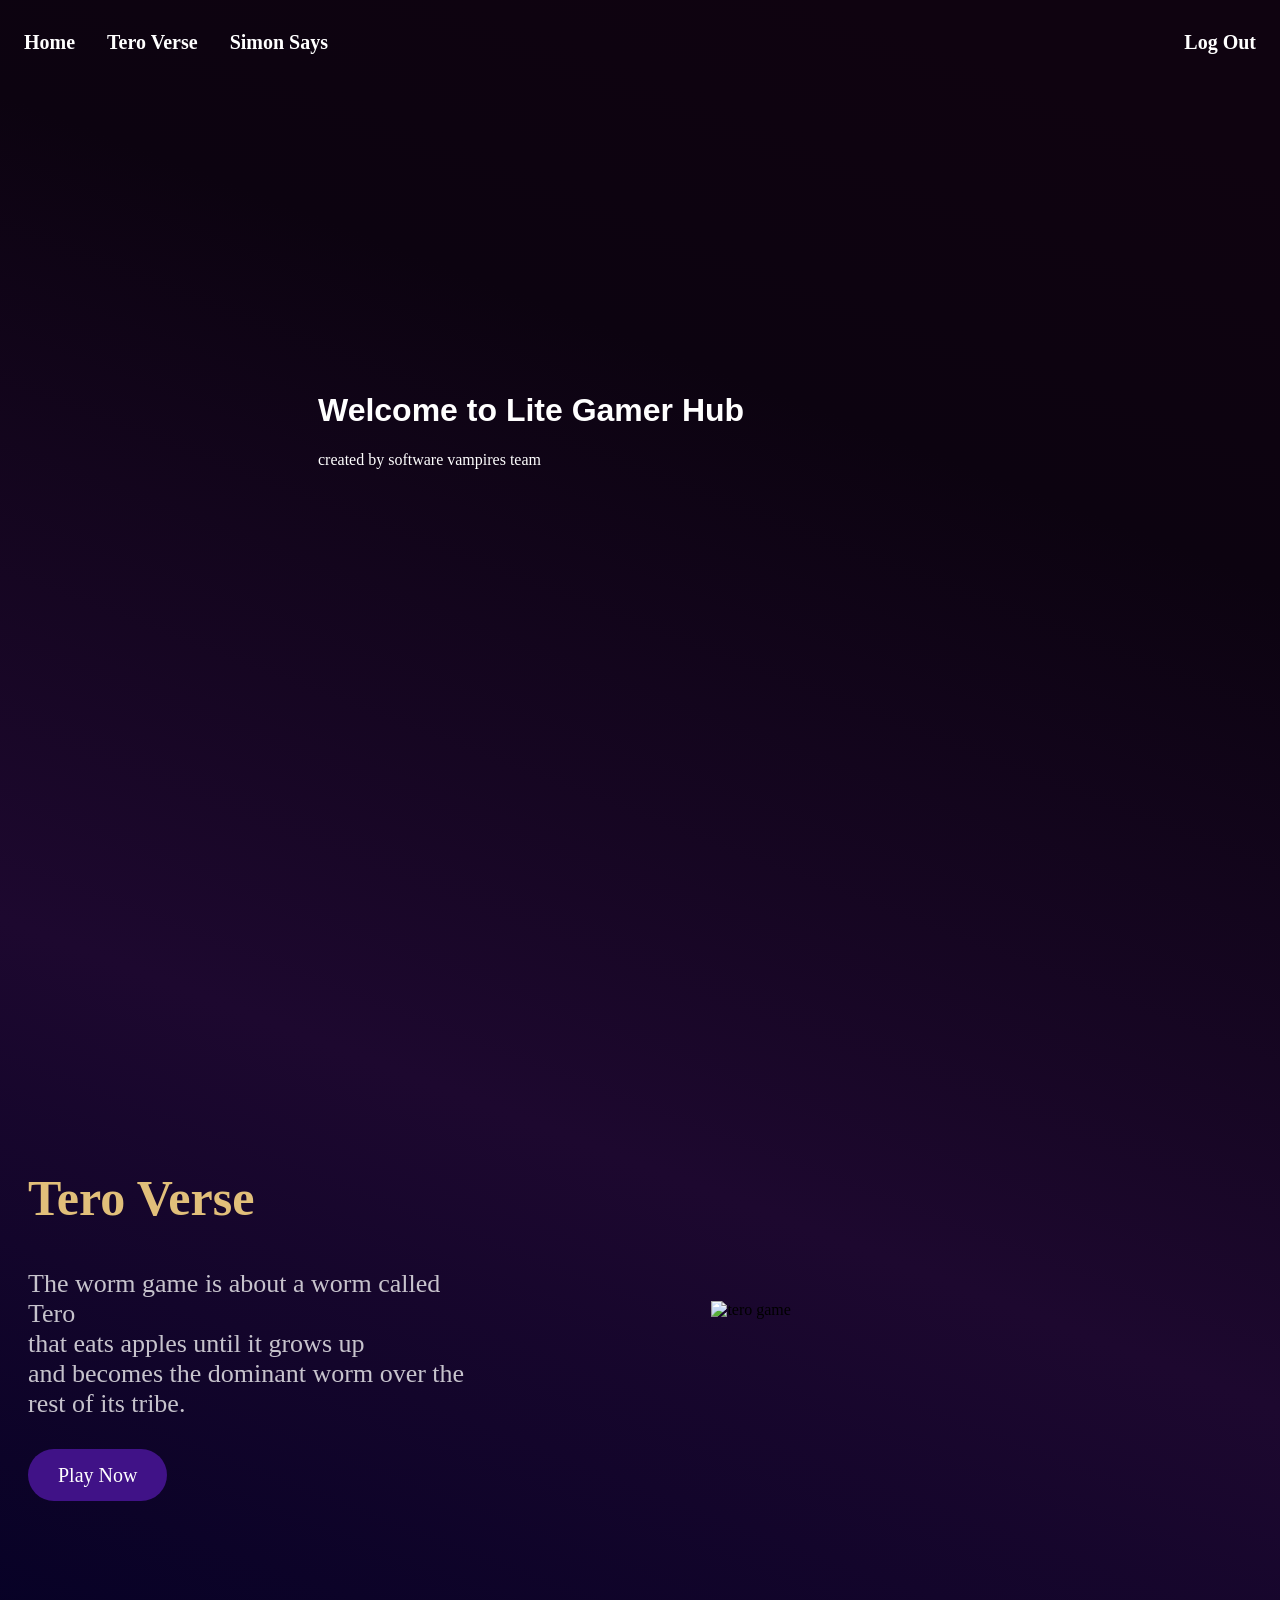
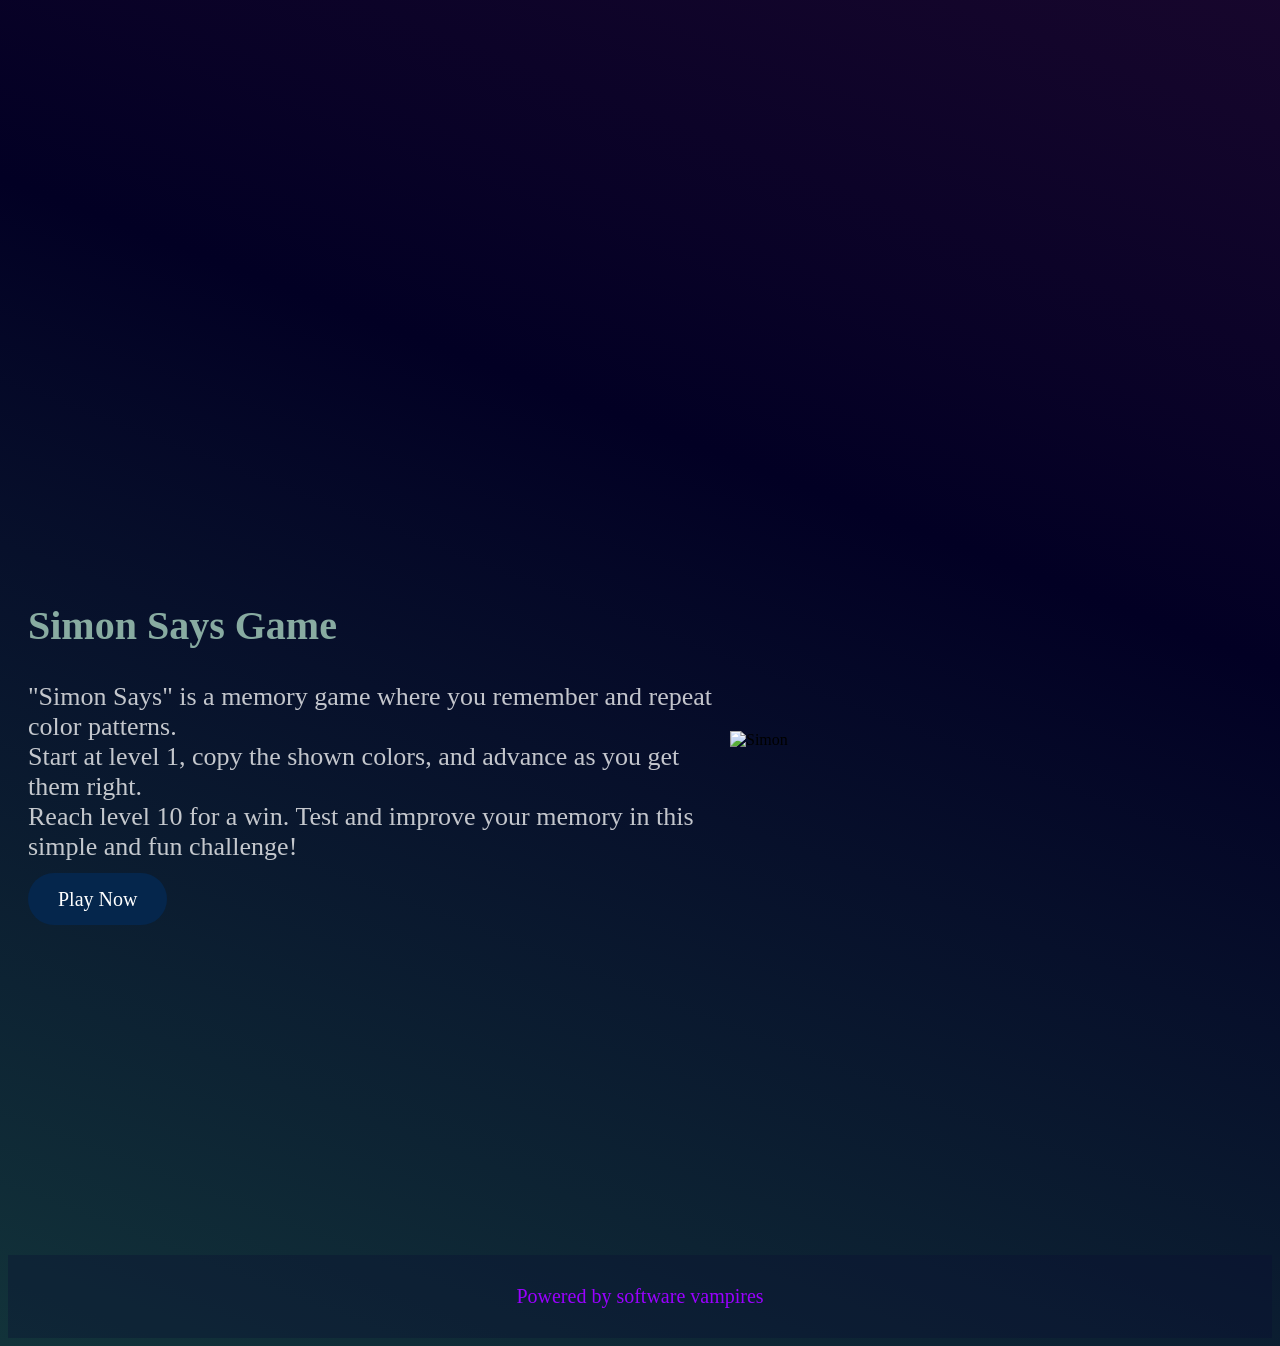
==== Lite Gamer Hub.html @ 207fb449 "Add files via upload" ====
<!DOCTYPE html>
<html lang="en">
<head>
    <meta charset="UTF-8">
    <meta name="viewport" content="width=device-width, initial-scale=1.0">
    <title>Lite Gamer Hub</title>
    <link rel="shortcut icon" href="https://i.ibb.co/fNyGGFB/192404.png" type="">
    <style>
        body{
        background: rgb(18,51,58);
        background: linear-gradient(21deg, rgba(18,51,58,1) 0%, rgba(2,0,36,1) 34%, rgba(29,8,47,1) 59%, rgba(12,3,16,1) 83%, rgba(15,3,16,1) 95%);
        text-decoration: none;
    
}
nav{
    background-color: rgba(15, 3, 16,0);
    
}
nav a{
        color:rgb(255, 255, 255);
        padding: 7px 16px;
        text-decoration:none;
        font-size:20px;
        
    
}
.register{
    text-align:right;
    float:right;}

.home,.Tero,.Simon{
        float:left}

header {
    background-image: url("https://i.ibb.co/hCvbz4Y/welcome-to-lite-gamer-hub.png"); /* لون الخلفية السوداء */     
    background-size: cover;
    color: white; /* لون النص */
    padding: 310px; /* هوامش داخلية للهيدر */
}
  
header h1{
  text-align: left;
  font-family: 'Gill Sans', 'Gill Sans MT', Calibri, 'Trebuchet MS', sans-serif;
}


section{
      display: flex;
      justify-content: space-between;
      align-items: center;
      height: 110vh;
      margin: 0 ;
      padding: 20px;
}
#Tero .details {
    text-align: left;
    padding-right: 220px;
    font-size: 40px;
  }
  #Tero p{
    color: #ffffffc2;
  }
#Tero h1{
  color: rgb(225 191 122);
}
#Simon h1{
  color: #88aba1;
}
#Simon p{
  color: #ffffffc2;
}
  img {
    height: auto;
    width: 700px;
    animation: wormMovement 3s ease-in-out infinite alternate; /* إضافة الحركة المتكررة للصورة */
  }
  .btn1 {
    text-decoration: none;
    color: white;
    padding: 15px 30px; 
    font-size: 20px;
    border-radius: 50px;
    position: relative;
    overflow: hidden;
    transition: background-color 0.3s ease-in-out;
  }
#Tero .btn1{
  background-color: rgb(64 18 135);
}
#Simon .btn1{
  background-color: #05264c;
}
  
  .loader {
    border: 16px solid #f3f3f3;
    border-top: 16px solid rgb(0, 115, 255);
    border-radius: 50%;
    width: 120px;
    height: 120px;
    animation: spin 2s linear infinite;
    position: fixed;
    top: 50%;
    left: 50%;
    transform: translate(-50%, -50%);
    z-index: 9999;
    display: none; /* يكون غير مرئي حتى النقر على الزر */
  }

.footer {
    background-color: rgba(12,15,49,33%);
    color: rgb(154, 0, 255);; /* تغيير لون النص ليكون مقروءًا على الخلفية السوداء */
    padding: 10px; /* إضافة هوامش داخلية للفوتر */
    text-align: center;
    font-size: 20px; /* حجم الخط */
  }
  #Tero .btn1:hover {
    background-color: rgb(64 18 135 / 43%);
  }
  #Simon .btn1:hover{
    background-color: #02152bc2;
  }
  .footer:hover{
    color:rgb(154 0 255 / 62%);
  }
  .nav a:hover{
    background-color: rgba(27, 27, 27, 0.041);
    color: rgb(125 78 175 / 71%);
}
  #Tero h1:hover{
    color:rgb(173 146 92 / 90%);
}

#Simon h1:hover{
    color:#556b65c2;}
@keyframes wormMovement {
    0% {
      transform: translateY(0); /* البداية: لا حركة */
    }
    50% {
      transform: translateY(-50px); /* الوسط: حركة لأعلى */
    }
    100% {
      transform: translateY(0); /* النهاية: العودة إلى الوضع الأصلي */
    }
  }

@keyframes spin {
    0% { transform: translate(-50%, -50%) rotate(0deg); }
    100% { transform: translate(-50%, -50%) rotate(360deg); }
  }
    </style>

</head>
<body>
    <!-- nav bar -->
    <nav class="nav" style="overflow: hidden;">
        <p><b>
            <a class="home"href="#home">Home</a>
            <a class="Tero" href="#Tero">Tero Verse
            <a class="Simon" href="#Simon">Simon Says</a>
            <a class="register" href="registration.html">Log Out</a>
            </b></p>
    </nav>
    <!-- home -->
    <header id="home">
        <div>

            <h1 class="welcome"> Welcome to Lite Gamer Hub</h1>
            <p class="created">created by software vampires team</p>
    
        </div>
    </header>

    <section id="Tero">
        <div class="details">
        <!-- name of game -->
        <h1 style = "font-size: 50px;">Tero Verse</h1>
        <!-- description of game -->
        <p style = "font-size: 26px;">
            The worm game is about a worm called Tero<br>
           that eats apples until it grows up <br>
           and becomes the dominant worm over the rest of its tribe.
        </p>  
          <div class="btn">
        <a href="javascript:void(1)" class="btn1" onclick="loadPage()">Play Now</a>
    </div>
    </div>
    <!-- Play Now -->

    <div class="loader" id="loader"></div>
    <!-- photo -->
    <img src="https://i.ibb.co/hddN9xV/Firefly-Logo-worm-and-its-name-is-tero-2720-removebg-preview.png" alt="tero game">
    </section>

    <section id="Simon">
        <div class="details">
            <!-- name of game -->
            <h1  style = "font-size: 40px;">Simon Says Game</h1>
            <!-- description of game -->
            <p style="font-size: 26px">
              "Simon Says" is a memory game where you remember and repeat color patterns.<br>
              Start at level 1, copy the shown colors, and advance as you get them right.<br>
              Reach level 10 for a win. Test and improve your memory in this simple and fun challenge!
            </p>    
        <div class="btn">
            <a href="javascript:void(0)" class="btn1" onclick="loading()">Play Now</a>
        </div>
        </div>
        <!-- Play Now -->

        <div class="loader" id="loader"></div>
        <!-- photo -->
        <img src="https://i.ibb.co/mhGvHzg/Simon.png" alt="Simon" border="0">
    </section>


     <!-- Footer -->
    <footer class="footer">
         <p>Powered by software vampires</p>
    </footer>

    <script>
        function loadPage() {
          var loader = document.getElementById('loader');
          loader.style.display = 'block'; // عرض صفحة التحميل عند النقر على الزر
    
          // إنشاء تأخير صناعي لعرض صفحة التحميل لبضع ثواني ثم الانتقال إلى الرابط
          setTimeout(function() {
            window.location.href = "games/Tero Verse.html"; // استبدل YOUR_LINK_HERE برابط الصفحة المستهدفة
          }, 2000); // وقت التأخير بالميلي ثانية (هنا 2000 ميلي ثانية أي 2 ثواني)
        }


        function loading() {
          var loader = document.getElementById('loader');
          loader.style.display = 'block'; // عرض صفحة التحميل عند النقر على الزر
    
          // إنشاء تأخير صناعي لعرض صفحة التحميل لبضع ثواني ثم الانتقال إلى الرابط
          setTimeout(function() {
            window.location.href = "games/Simon-Says-Game.html"; // استبدل YOUR_LINK_HERE برابط الصفحة المستهدفة
          }, 2000); // وقت التأخير بالميلي ثانية (هنا 2000 ميلي ثانية أي 2 ثواني)
        }
      </script>

</body>
</html>
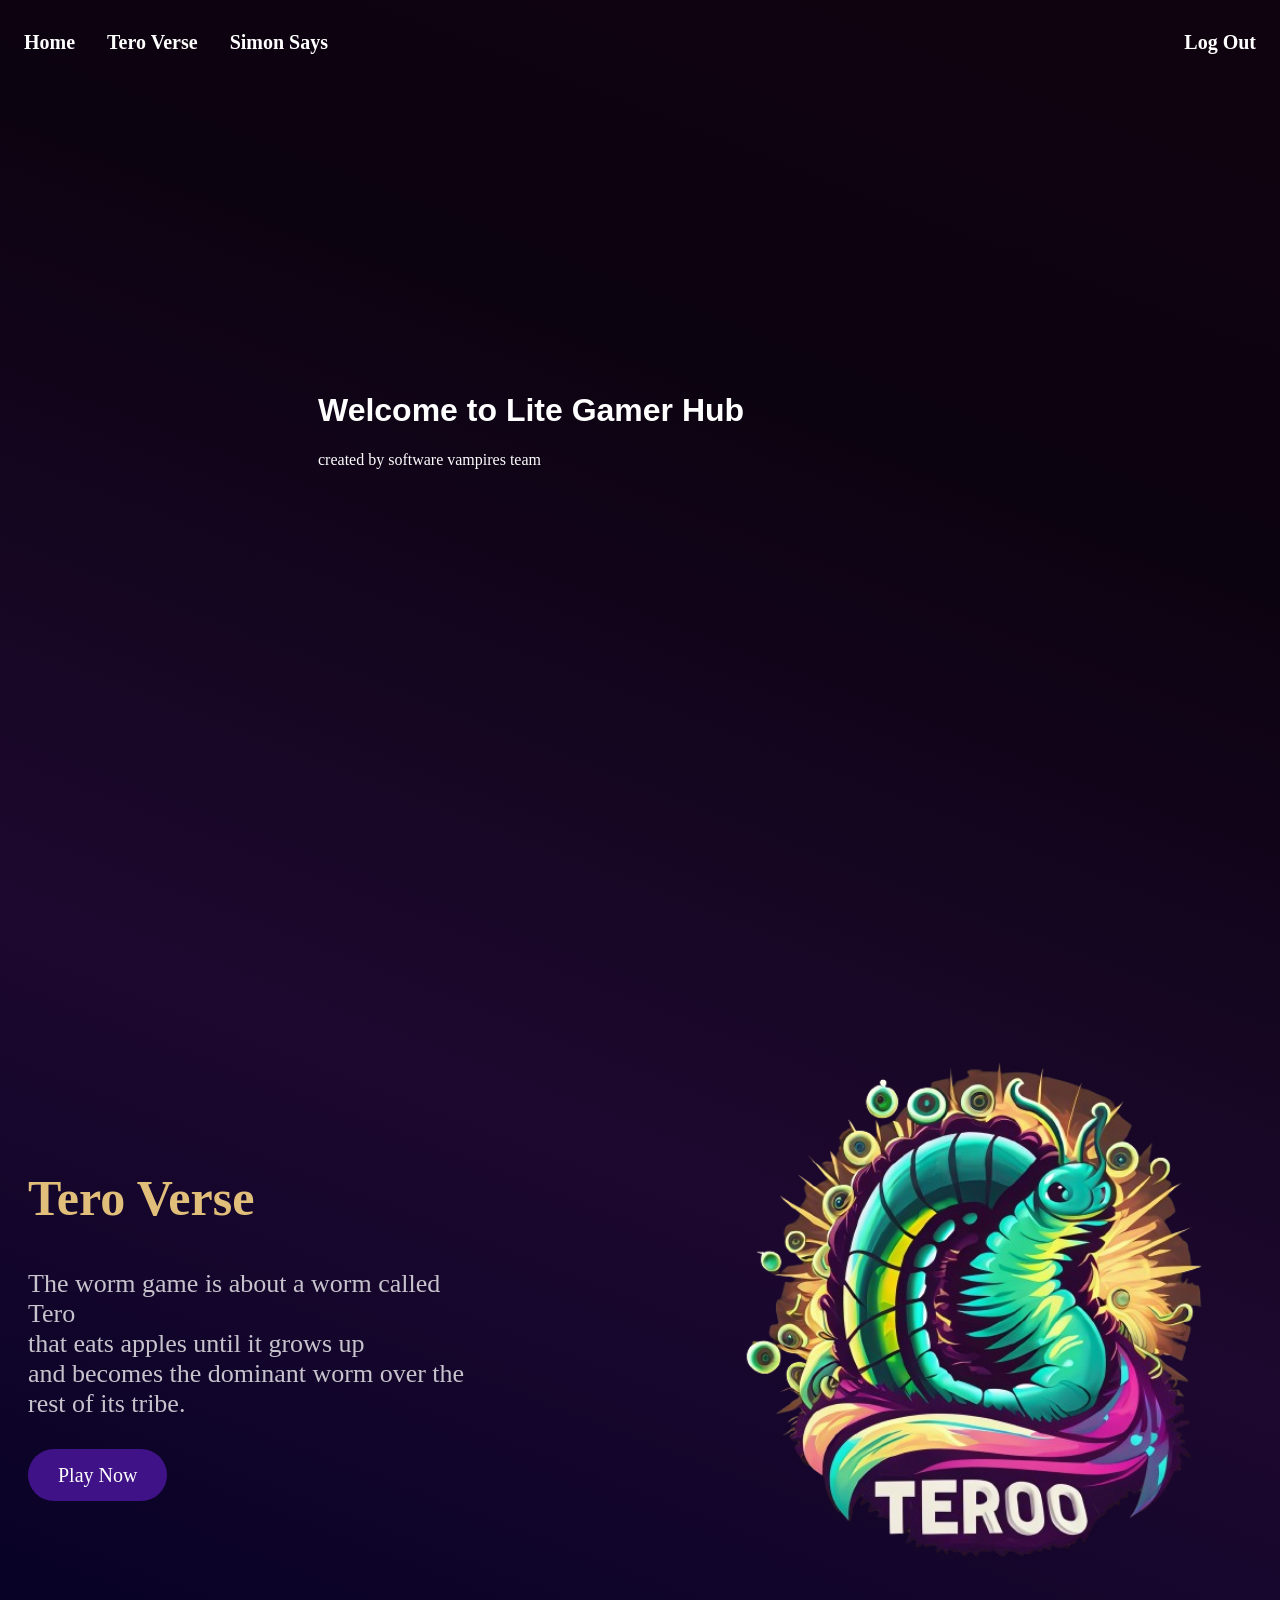
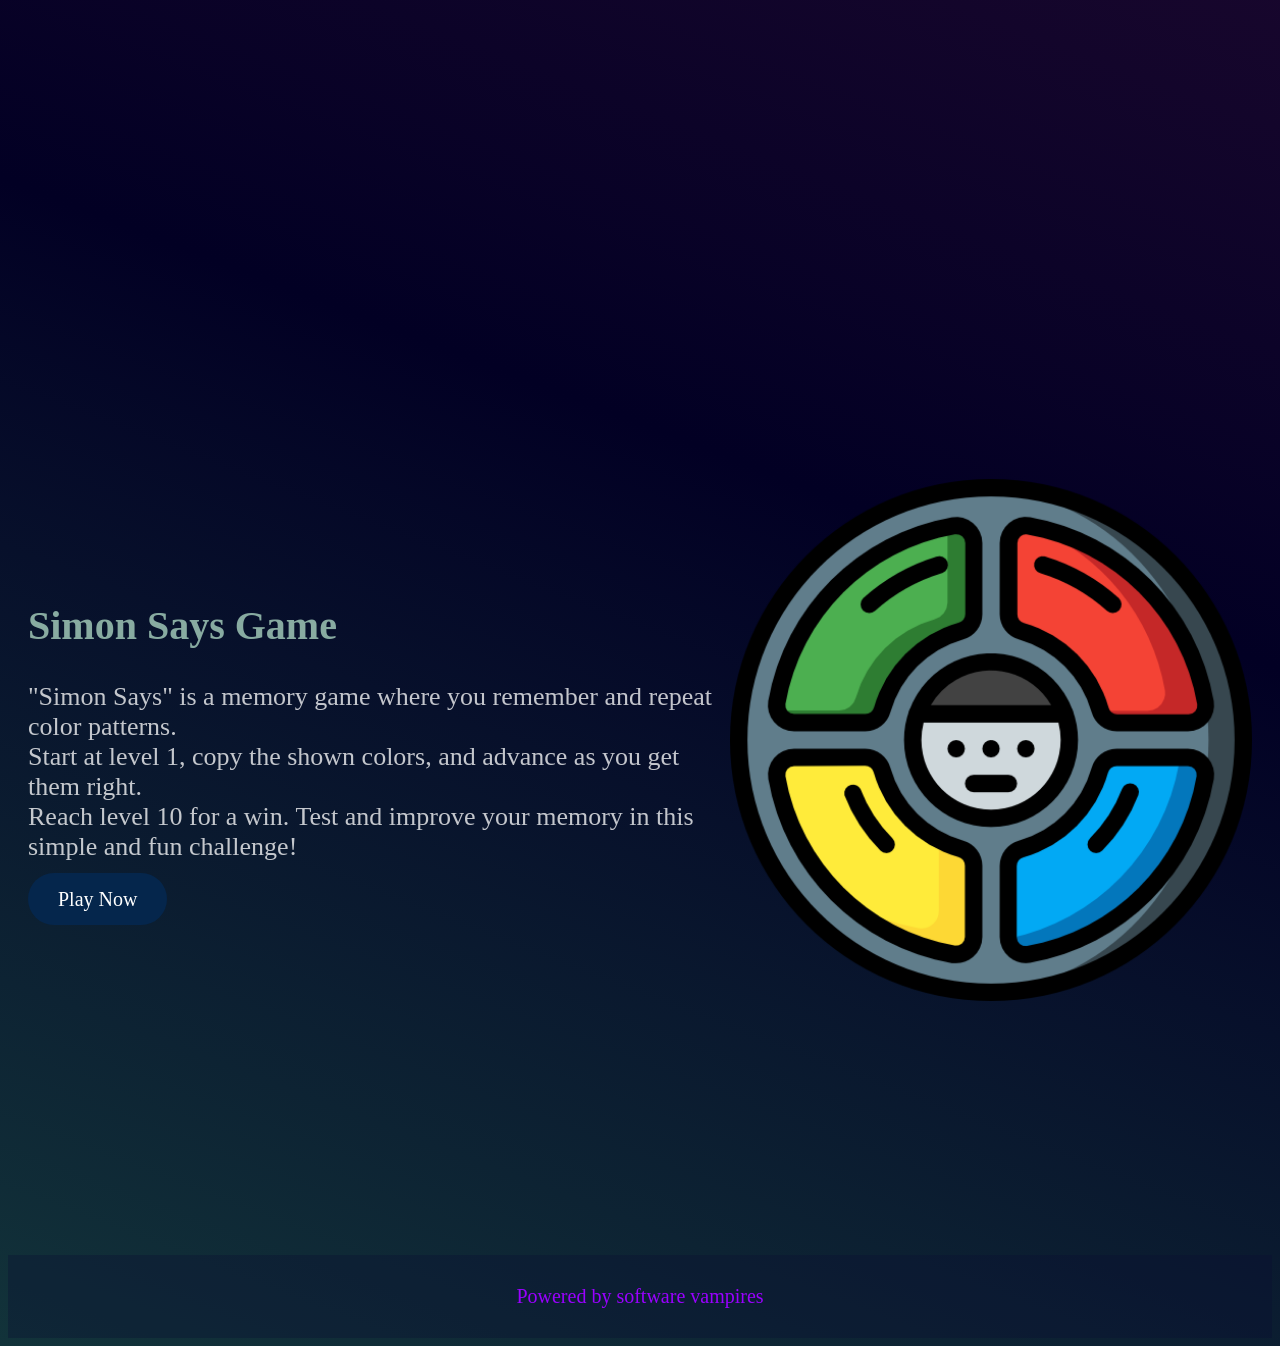
==== commit 5eb7598c: "Update assets to v2" ====
--- a/Lite Gamer Hub.html
+++ b/Lite Gamer Hub.html
@@ -158,7 +158,7 @@
             <a class="home"href="#home">Home</a>
             <a class="Tero" href="#Tero">Tero Verse
             <a class="Simon" href="#Simon">Simon Says</a>
-            <a class="register" href="registration.html">Log Out</a>
+            <a class="register" href="index.html">Log Out</a>
             </b></p>
     </nav>
     <!-- home -->
@@ -189,7 +189,7 @@
 
     <div class="loader" id="loader"></div>
     <!-- photo -->
-    <img src="https://i.ibb.co/hddN9xV/Firefly-Logo-worm-and-its-name-is-tero-2720-removebg-preview.png" alt="tero game">
+    <img src="games/TERO-VERSE/Tero.png" alt="tero game">
     </section>
 
     <section id="Simon">
@@ -210,7 +210,7 @@
 
         <div class="loader" id="loader"></div>
         <!-- photo -->
-        <img src="https://i.ibb.co/mhGvHzg/Simon.png" alt="Simon" border="0">
+        <img src="games/Simon/Simon.png" alt="Simon" border="0">
     </section>
 
 
